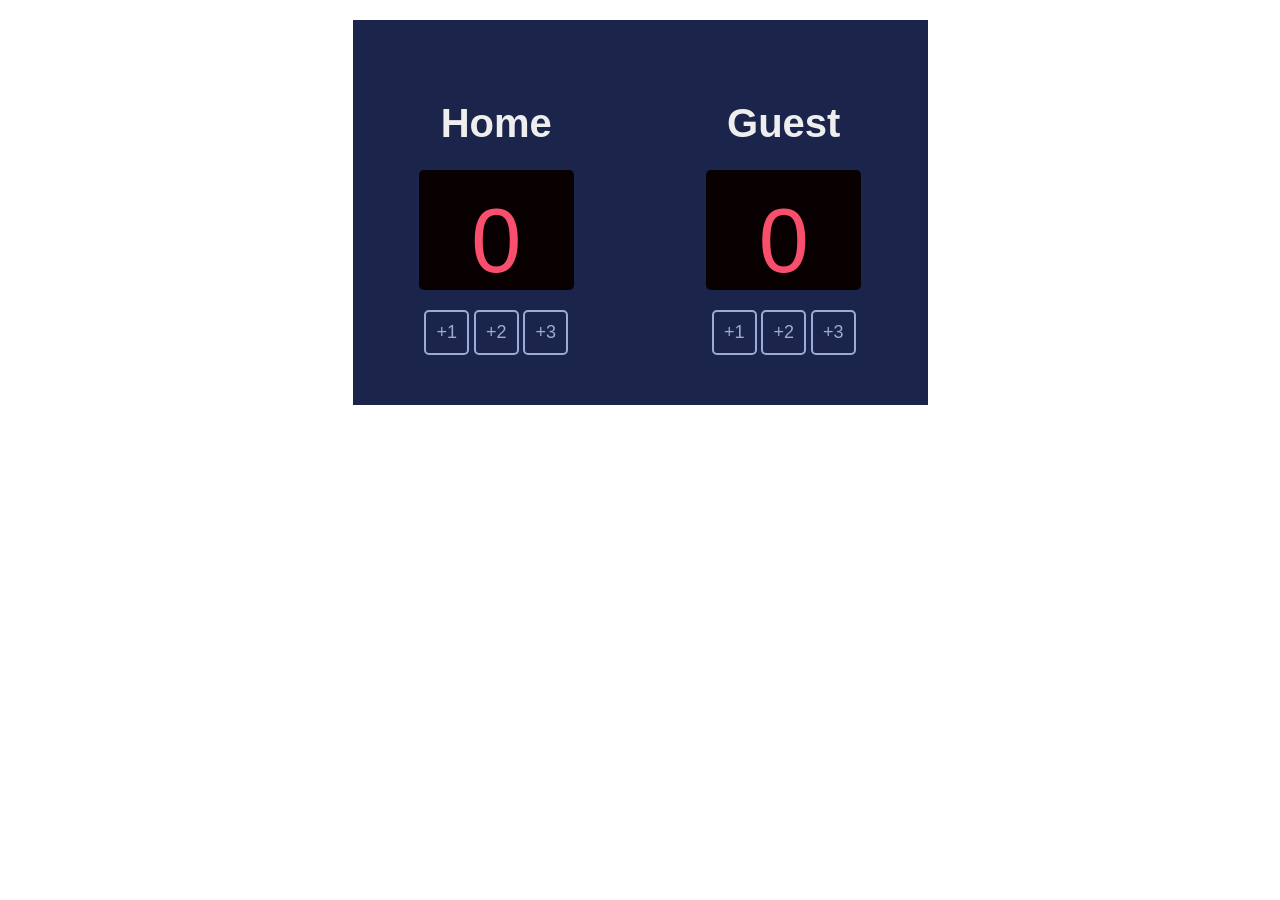
==== landing.html @ 3e17c3ee "first commit" ====
<!DOCTYPE html>
<html lang="en">
<head>
    <meta charset="UTF-8">
    <meta name="viewport" content="width=device-width, initial-scale=1.0">
    <link rel="stylesheet" href="style.css">
    <link href="https://fonts.cdnfonts.com/css/cursed-timer-ulil" rel="stylesheet">


</head>
<body>
    <div id="card">
        <div class="container">
            <h2 class="titel">Home</h2>
            <div class="number"><p class="num" id="num-el">0</p></div>
            <div class="btn">
                <button class="btn-num" onclick="addOneHome()">+1</button>
                <button class="btn-num" onclick="addTwoHome()">+2</button>
                <button class="btn-num" onclick="addTreeHome()">+3</button>
            </div>
        </div>
        <div class="container">
            <h2 class="titel">Guest</h2>
            <div class="number"><p class="num" id="num-guest">0</p></div>
            <div class="btn" >
                <button class="btn-num" onclick="addOneGuest()">+1</button>
                <button class="btn-num" onclick="addTwoGuest()">+2</button>
                <button class="btn-num" onclick="addtreeGuest()">+3</button>
            </div>
        </div>
    </div>
    <script src="script.js"></script>
</body>
</html>
---- style.css ----
body{
    margin:20px auto; 
    width: 1000px;
    font-family: Verdana, Geneva, Tahoma, sans-serif;
    text-align: center;
    
}
#card {
    
    width: 575px;
    height: 385px;
    background-color: #1B244A;
    display: flex;
    flex-direction: row;
    justify-content: space-around;
    align-items: center;
    margin: 0 auto;

    
}
.titel{
    width: 149px;
    height: 36px;
    font-size: 40px;
    color:#EEEEEE;
}
.container{

    display: flex;
    flex-direction: column;
    justify-content: space-around;
    align-items: center;
}
.number{
   
    
    width: 155px;
    height: 120px;
    border-radius: 5px;
    -webkit-border-radius: 5px;
    -moz-border-radius: 5px;
    -ms-border-radius: 5px;
    -o-border-radius: 5px;
    background-color: #080001;
}
.num{
    width: 117px;
    height: 120px;
    font-family: "Cursed Timer ULiL", sans-serif;
    font-size: 90px;
    color:#F94F6D;
    margin:  auto;
    text-align: center;
    padding-top: 20px;
    
}
.btn{
    margin-top: 20px;
    
    width: 155px;
    height: 47px;
    border-radius: 5px;
    -webkit-border-radius: 5px;
    -moz-border-radius: 5px;
    -ms-border-radius: 5px;
    -o-border-radius: 5px;
}
.btn-num{
    width: 45px;
    height: 45px;
    border-radius: 5px;
    -webkit-border-radius: 5px;
    -moz-border-radius: 5px;
    -ms-border-radius: 5px;
    -o-border-radius: 5px;
    border: 2px solid #9AABD8;
    font-family: "Cursed Timer ULiL", sans-serif;
     font-size: 18px;
     color: #9AABD8;
     background-color: #1B244A;
}
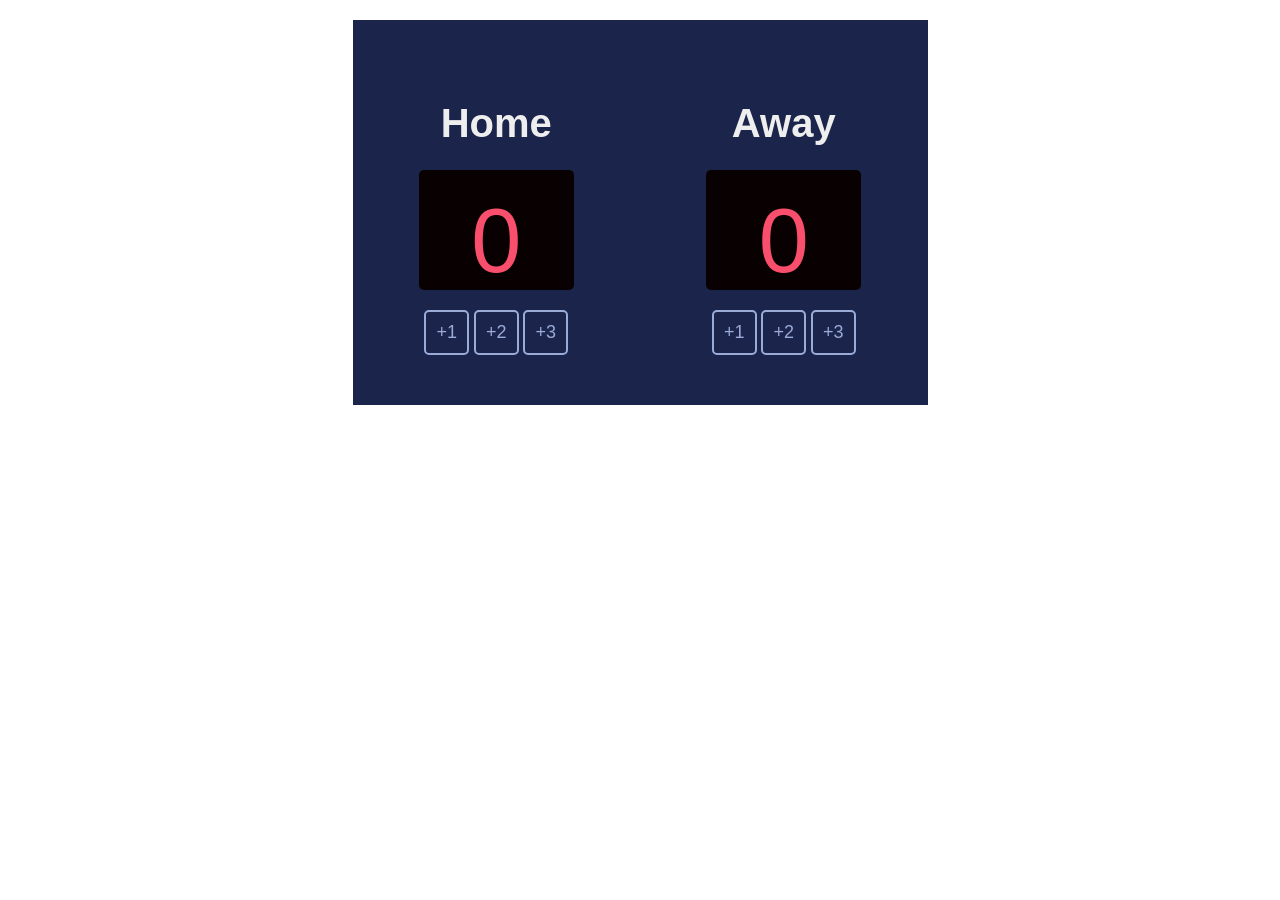
==== commit 56b9960b: "Update landing.html change guest to lead" ====
--- a/landing.html
+++ b/landing.html
@@ -20,7 +20,7 @@
             </div>
         </div>
         <div class="container">
-            <h2 class="titel">Guest</h2>
+            <h2 class="titel">Away</h2>
             <div class="number"><p class="num" id="num-guest">0</p></div>
             <div class="btn" >
                 <button class="btn-num" onclick="addOneGuest()">+1</button>
